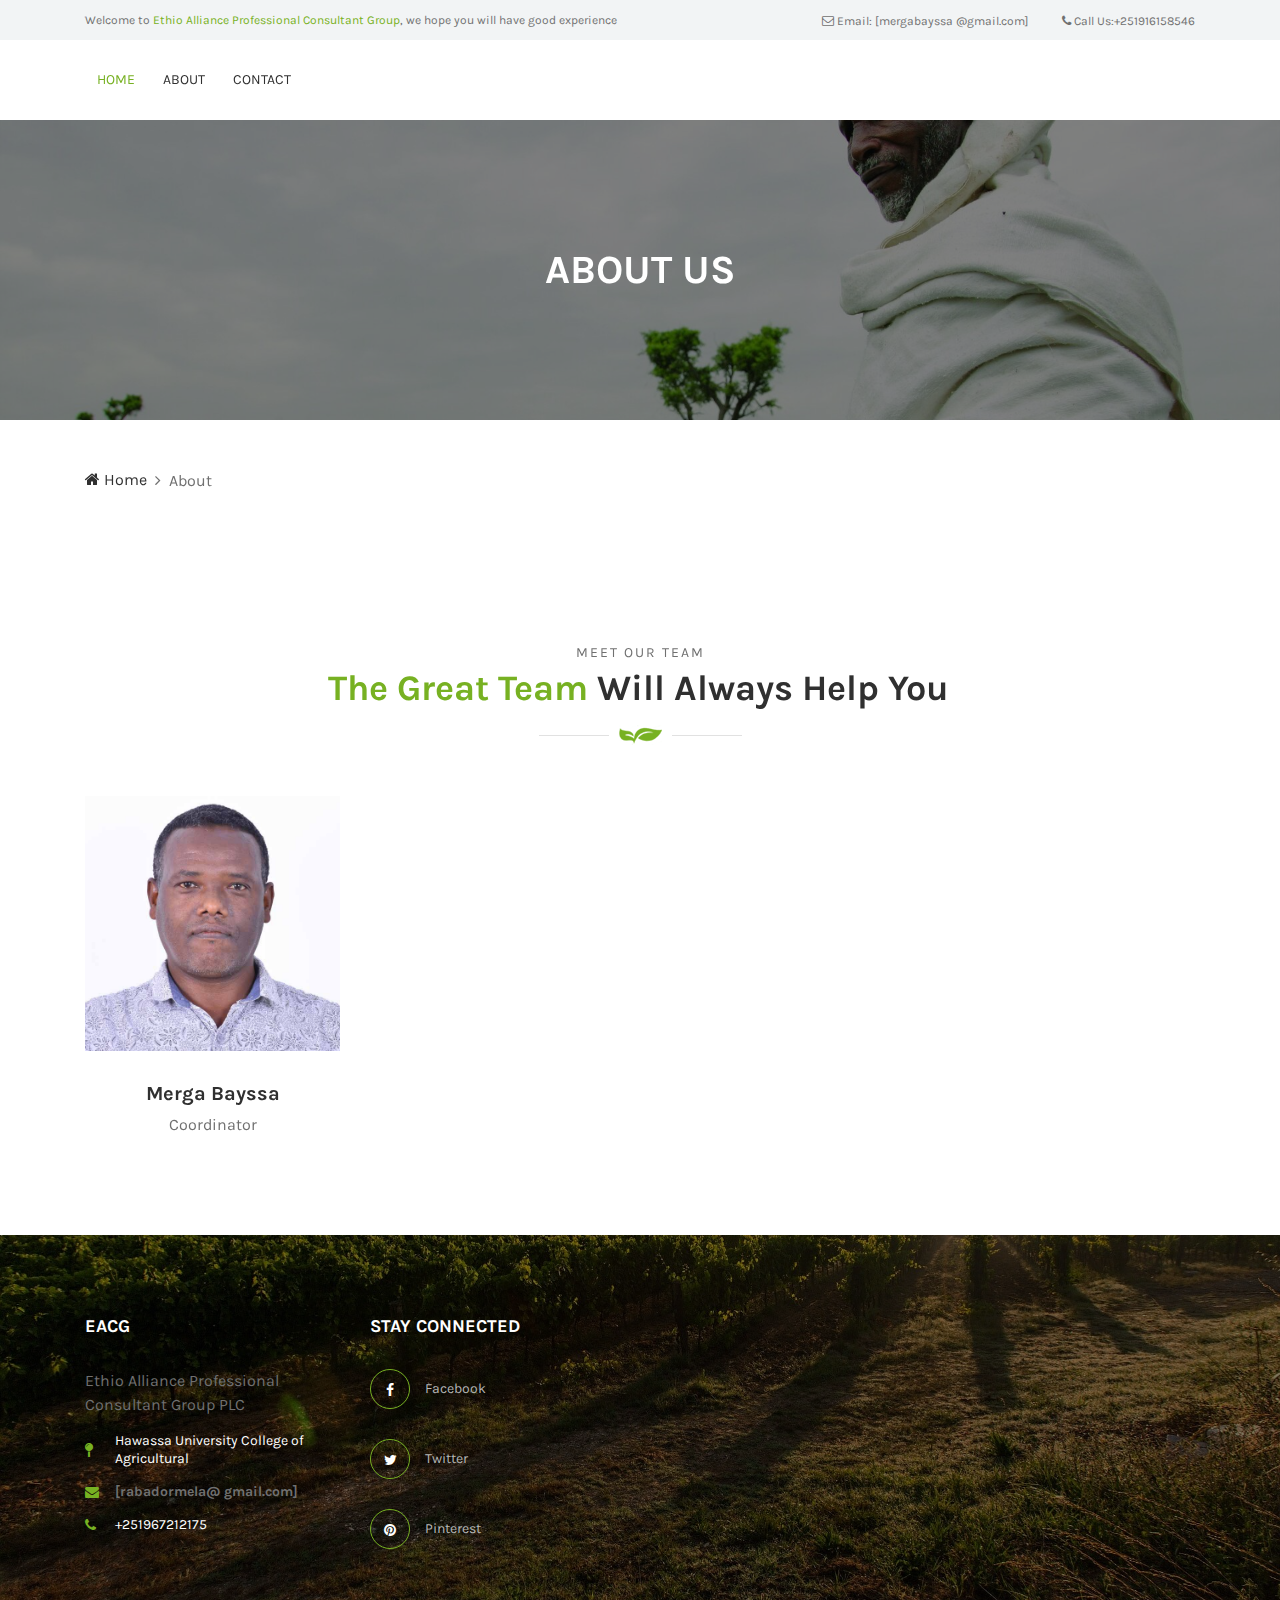
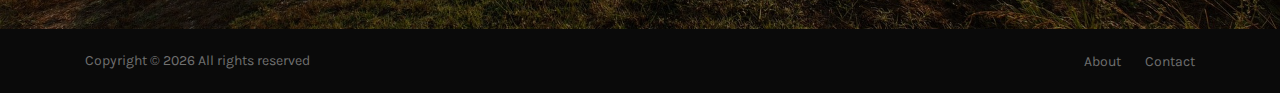
==== about.html @ c4856a06 "Add files via upload" ====
<!DOCTYPE html>
<html lang="en">


<head>
<meta charset="UTF-8">
<meta name="description" content="">
<meta http-equiv="X-UA-Compatible" content="IE=edge">
<meta name="viewport" content="width=device-width, initial-scale=1, shrink-to-fit=no">


<title>Ethio Alliance Professional Consultant Group&amp; | PLC</title>

<link rel="icon" href="img/core-img/xfavicon.ico.pagespeed.ic.JvyILRqWJ-.png">

<link rel="stylesheet" href="A.style.css.pagespeed.cf.rjlf8ud5Vx.css">
</head>
<body>

<div class="preloader d-flex align-items-center justify-content-center">
<div class="spinner"></div>
</div>

<header class="header-area">

<div class="top-header-area">
<div class="container">
<div class="row">
<div class="col-12">
<div class="top-header-content d-flex align-items-center justify-content-between">

<div class="top-header-meta">
  <p>Welcome to <span>Ethio Alliance Professional Consultant Group</span>, we hope you will have good
    experience</p>
</div>

<div class="top-header-meta text-right">
<a href="#" data-toggle="tooltip" data-placement="bottom" title="mergabayssa@gmail.com"><i class="fa fa-envelope-o" aria-hidden="true"></i> <span>Email: <span class="__cf_email__" data-cfemail="0d64636b626968687f6e7f686c79647b684d6a606c6461236e6260">[mergabayssa&#160;@gmail.com]</span></span></a>
<a href="#" data-toggle="tooltip" data-placement="bottom" title="+251916158546"><i class="fa fa-phone" aria-hidden="true"></i> <span>Call Us:+251916158546</span></a>
</div>
</div>
</div>
</div>
</div>
</div>

<div class="famie-main-menu">
<div class="classy-nav-container breakpoint-off">
<div class="container">

<nav class="classy-navbar justify-content-between" id="famieNav">
<div class="classy-navbar-toggler">
<span class="navbarToggler"><span></span><span></span><span></span></span>
</div>

<div class="classy-menu">

<div class="classycloseIcon">
<div class="cross-wrap"><span class="top"></span><span class="bottom"></span></div>
</div>

<div class="classynav">
<ul>
<li class="active"><a href="index.html">Home</a></li>
<li><a href="about.html">About</a></li>
<li><a href="contact.html">Contact</a></li>
</ul>



<div id="cartIcon">
<a href="#">

</a>
</div>
</div>

</div>
</nav>

<div class="search-form">
<form action="#">
<input type="search" name="search" id="search" placeholder="Type keywords &amp; press enter...">
<button type="submit" class="d-none"></button>
</form>

<div class="closeIcon"><i class="fa fa-times" aria-hidden="true"></i></div>
</div>
</div>
</div>
</div>
</header>


<div class="breadcrumb-area bg-img bg-overlay jarallax" style="background-image:url(img/bg-img/manpic1.jpg)">
<div class="container h-100">
<div class="row h-100 align-items-center">
<div class="col-12">
<div class="breadcrumb-text">
<h2>About Us</h2>
</div>
</div>
</div>
</div>
</div>
<div class="famie-breadcrumb">
<div class="container">
<nav aria-label="breadcrumb">
<ol class="breadcrumb">
<li class="breadcrumb-item"><a href="index.html"><i class="fa fa-home"></i> Home</a></li>
<li class="breadcrumb-item active" aria-current="page">About</li>
</ol>
</nav>
</div>
</div>
<section class="team-member-area section-padding-100-0">
<div class="container">
<div class="row">
<div class="col-12">

<div class="section-heading text-center">
<p>MEET OUR TEAM</p>
<h2><span>The Great Team</span> Will Always Help You</h2>
<img src="img/core-img/xdecor2.png.pagespeed.ic.isNR3swoqE.png" alt="">
</div>
</div>
</div>
<div class="row">

<div class="col-12 col-sm-6 col-lg-3">
<div class="single-team-member mb-100 wow fadeInUp" data-wow-delay="100ms">

<div class="team-img">
<img src="img/bg-img/DSC_1820.JPG" alt="">

<div class="team-social-info">
<a href="#" data-toggle="tooltip" data-placement="right" title="Facebook"><i class="fa fa-facebook"></i></a>
<a href="#" data-toggle="tooltip" data-placement="right" title="Twitter"><i class="fa fa-twitter"></i></a>
<a href="#" data-toggle="tooltip" data-placement="right" title="Pinterest"><i class="fa fa-pinterest"></i></a>
</div>
</div>

<div class="team-member-info">
<h5>Merga Bayssa</h5>
<h6>Coordinator</h6>
</div>
</div>
</div>
</section>


<footer class="footer-area">

  <div class="main-footer bg-img bg-overlay section-padding-80-0"
    style="background-image:url(img/bg-img/x3.jpg.pagespeed.ic.pDyk09G5jG.jpg)">
    <div class="container">
      <div class="row">

        <div class="col-12 col-sm-6 col-lg-3">
          <div class="footer-widget mb-80">
           <h5 class="widget-title">EACG</h5
            <p>Ethio Alliance Professional Consultant Group PLC</p>
            <div class="contact-info">
              <p><i class="fa fa-map-pin" aria-hidden="true"></i><span>Hawassa University College of Agricultural</span></p>
              <p><i class="fa fa-envelope" aria-hidden="true"></i><span><a
                    href="https://preview.colorlib.com/cdn-cgi/l/email-protection" class="__cf_email__"
                    data-cfemail="6d04030b02430908081f0e1f080c19041b082d0a000c0401430e0200">[rabadormela@&#160;gmail.com]</a></span>
              </p>
              <p><i class="fa fa-phone" aria-hidden="true"></i><span>+251967212175</span></p>
            </div>
          </div>
        </div>

        <div class="col-12 col-sm-6 col-lg-3">
          <div class="footer-widget mb-80">
            <h5 class="widget-title">STAY CONNECTED</h5>

            <div class="footer-social-info">
              <a href="#">
                <i class="fa fa-facebook" aria-hidden="true"></i>
                <span>Facebook</span>
              </a>
              <a href="#">
                <i class="fa fa-twitter" aria-hidden="true"></i>
                <span>Twitter</span>
              </a>
              <a href="#">
                <i class="fa fa-pinterest" aria-hidden="true"></i>
                <span>Pinterest</span>
              </a>
            </div>
          </div>
        </div>
      </div>
    </div>
  </div>

  <div class="copywrite-area">
    <div class="container">
      <div class="copywrite-text">
        <div class="row align-items-center">
          <div class="col-md-6">
            <p>
              Copyright &copy;
              <script data-cfasync="false"
                src="../../cdn-cgi/scripts/5c5dd728/cloudflare-static/email-decode.min.js"></script>
              <script>document.write(new Date().getFullYear());</script> All rights reserved


            </p>
          </div>
          <div class="col-md-6">
            <div class="footer-nav">
              <nav>
                <ul>
                  <li><a href="about.html">About</a></li>
                  <li><a href="contact.html">Contact</a></li>
                </ul>
              </nav>
            </div>
          </div>
        </div>
      </div>
    </div>
  </div>
</footer>



<script src="js/jquery.min.js"></script>

<script src="js/popper.min.js%2bbootstrap.min.js.pagespeed.jc.O3l8xT95G0.js"></script>
<script>eval(mod_pagespeed_vHXKvAFJhe);</script>

<script>eval(mod_pagespeed_1vTqLFw1Px);</script>

<script
  src="js/owl.carousel.min.js%2bclassynav.js%2bwow.min.js%2bjquery.sticky.js%2bjquery.magnific-popup.min.js%2bjquery.scrollup.min.js.pagespeed.jc.82D9nMP5r2.js"></script>
<script>eval(mod_pagespeed_B7F$vbKkQ$);</script>

<script>eval(mod_pagespeed_HuuE5e0zXC);</script>

<script>eval(mod_pagespeed_yDYrrVxm5I);</script>

<script>eval(mod_pagespeed_td53TCNGvA);</script>

<script>eval(mod_pagespeed_GCAHO6h2$i);</script>

<script>eval(mod_pagespeed_M_OMlSEZEP);</script>

<script src="js/jarallax.min.js%2bjarallax-video.min.js%2bactive.js.pagespeed.jc.5tDqwIAfvp.js"></script>
<script>eval(mod_pagespeed_$X6Hr8_6mj);</script>

<script>eval(mod_pagespeed_4y$qQxhyiv);</script>

<script>eval(mod_pagespeed_2P$lGKMt_6);</script>

<script async src="https://www.googletagmanager.com/gtag/js?id=UA-23581568-13"></script>
<script>
  window.dataLayer = window.dataLayer || [];
  function gtag() { dataLayer.push(arguments); }
  gtag('js', new Date());

  gtag('config', 'UA-23581568-13');
</script>
<script defer src="https://static.cloudflareinsights.com/beacon.min.js/v64f9daad31f64f81be21cbef6184a5e31634941392597"
  integrity="sha512-gV/bogrUTVP2N3IzTDKzgP0Js1gg4fbwtYB6ftgLbKQu/V8yH2+lrKCfKHelh4SO3DPzKj4/glTO+tNJGDnb0A=="
  data-cf-beacon='{"rayId":"6b9602c73dcf334e","token":"cd0b4b3a733644fc843ef0b185f98241","version":"2021.11.0","si":100}'
  crossorigin="anonymous"></script>
</body>

</html>
---- A.style.css.pagespeed.cf.rjlf8ud5Vx.css ----
@import url(https://fonts.googleapis.com/css?family=Karla:400,700);@import url(css/bootstrap.min.css);@import url(css/classy-nav.css);@import url(css/font-awesome.min.css);@import url(css/owl.carousel.min.css);@import url(css/animate.css);@import url(css/style.css);@import url(css/magnific-popup.css);*{margin:0;padding:0}body{font-family:"Karla",sans-serif;color:#707070}h1,h2,h3,h4,h5,h6{font-family:"Karla",sans-serif;color:#303030;line-height:1.3;font-weight:700}p{font-family:"Karla",sans-serif;color:#707070;font-size:14px;line-height:1.7;font-weight:400}a,a:focus,a:hover{-webkit-transition-duration:500ms;-o-transition-duration:500ms;transition-duration:500ms;text-decoration:none;outline:0 solid transparent;color:#707070;font-weight:700;font-size:14px;font-family:"Karla",sans-serif}ul{margin:0}ul li{list-style:none}img{height:auto;max-width:100%}.bg-img{background-position:center center;background-size:cover;background-repeat:no-repeat}.bg-white{background-color:#fff!important}.bg-dark{background-color:#0f1112!important}.bg-transparent{background-color:transparent!important}.bg-gray{background-color:#f2f4f5}.font-bold{font-weight:700}.font-light{font-weight:300}.bg-overlay{position:relative;z-index:2;background-position:center center;background-size:cover}.bg-overlay::after{background-color:rgba(0,0,0,.5);position:absolute;z-index:-1;top:0;left:0;width:100%;height:100%;content:""}.bg-fixed{background-attachment:fixed!important}input:focus{outline-style:none;box-shadow:none;border-color:transparent}.jarallax{position:relative;z-index:0}.jarallax>.jarallax-img{position:absolute;object-fit:cover;font-family:'object-fit: cover;';top:0;left:0;width:100%;height:100%;z-index:-1}.mt-15{margin-top:15px!important}.mt-30{margin-top:30px!important}.mt-50{margin-top:50px!important}.mt-70{margin-top:70px!important}.mt-100{margin-top:100px!important}.mb-15{margin-bottom:15px!important}.mb-30{margin-bottom:30px!important}.mb-50{margin-bottom:50px!important}.mb-70{margin-bottom:70px!important}.mb-80{margin-bottom:80px!important}.mb-100{margin-bottom:100px!important}.ml-15{margin-left:15px!important}.ml-30{margin-left:30px!important}.ml-50{margin-left:50px!important}.mr-15{margin-right:15px!important}.mr-30{margin-right:30px!important}.mr-50{margin-right:50px!important}.p-15{padding:15px!important}.p-30{padding:30px!important}.p-50{padding:50px!important}.pb-70{padding-bottom:70px!important}.px-30{padding-left:30px!important;padding-right:30px!important}.pt-30{padding-top:30px}.section-padding-100{padding-top:100px;padding-bottom:100px}.section-padding-100-0{padding-top:100px;padding-bottom:0}.section-padding-0-100{padding-top:0;padding-bottom:100px}.section-padding-100-50{padding-top:100px;padding-bottom:50px}.section-padding-80-0{padding-top:80px;padding-bottom:0}.preloader{background-color:#77b122;width:100%;height:100%;position:fixed;top:0;left:0;right:0;z-index:99999}.spinner{width:60px;height:60px;background-color:#fff;border-radius:100%;-webkit-animation:sk-scaleout 1s infinite ease-in-out;animation:sk-scaleout 1s infinite ease-in-out}@-webkit-keyframes sk-scaleout {
  0% {
    -webkit-transform: scale(0);
    -ms-transform: scale(0);
    transform: scale(0); }
  100% {
    -webkit-transform: scale(1);
    -ms-transform: scale(1);
    transform: scale(1);
    opacity: 0; } }@keyframes sk-scaleout {
  0% {
    -webkit-transform: scale(0);
    -ms-transform: scale(0);
    transform: scale(0); }
  100% {
    -webkit-transform: scale(1);
    -ms-transform: scale(1);
    transform: scale(1);
    opacity: 0; } }.section-heading{position:relative;z-index:1;margin-bottom:50px}.section-heading p{font-size:14px;letter-spacing:2px;text-transform:uppercase;margin-bottom:0}.section-heading h2{margin-bottom:10px;font-size:36px;margin-left:-3px}@media only screen and (min-width:992px) and (max-width:1199px){.section-heading h2{font-size:30px}}@media only screen and (min-width:768px) and (max-width:991px){.section-heading h2{font-size:30px}}.section-heading h2 span{color:#77b122}@media only screen and (max-width:767px){.section-heading h2{font-size:24px}}.section-heading.white h2,.section-heading.white p{color:#fff}.section-heading.white h2 span,.section-heading.white p span{color:#fff}#scrollUp{background-color:#77b122;border-radius:0;bottom:50px;color:#fff;font-size:14px;height:40px;line-height:42px;right:50px;text-align:center;width:40px;border-radius:0%;-webkit-transition-duration:500ms;-o-transition-duration:500ms;transition-duration:500ms;box-shadow:0 0 20px 0 rgba(0,0,0,.15)}#scrollUp:hover,#scrollUp:focus{background-color:#0f1112;color:#fff}@media only screen and (max-width:767px){#scrollUp{bottom:30px;right:30px;line-height:32px;width:30px;height:30px}}.famie-btn{background-color:#77b122;-webkit-transition-duration:500ms;-o-transition-duration:500ms;transition-duration:500ms;position:relative;z-index:1;display:inline-block;min-width:160px;height:50px;color:#fff;border-radius:0;padding:0 30px;font-size:16px;line-height:48px;font-weight:700;text-transform:uppercase}.famie-btn:hover,.famie-btn:focus{font-size:16px;font-weight:700;background-color:#0f1112;color:#fff;box-shadow:none}.checkout-btn{height:36px;line-height:36px;font-size:14px;border-radius:3px}.checkout-btn:hover,.checkout-btn:focus{font-size:14px;font-weight:700}.top-header-area{position:relative;z-index:1;width:100%;background-color:#f2f4f5}.top-header-content{position:relative;z-index:1;width:100%;height:40px;background-color:#f2f4f5}@media only screen and (max-width:767px){.top-header-content{-ms-flex-wrap:wrap;flex-wrap:wrap}}@media only screen and (min-width:768px) and (max-width:991px){.top-header-content{height:auto;padding:15px 0}}@media only screen and (max-width:767px){.top-header-content{height:auto;padding:10px 0}}.top-header-content .top-header-meta{position:relative;z-index:1;-webkit-box-flex:0;-ms-flex:0 0 50%;flex:0 0 50%;max-width:50%;width:50%}.top-header-content .top-header-meta p{margin-bottom:0;font-size:12px}.top-header-content .top-header-meta p span{color:#77b122}@media only screen and (max-width:767px){.top-header-content .top-header-meta p{font-size:11px}}.top-header-content .top-header-meta a{font-size:12px;color:#707070;font-weight:400}@media only screen and (min-width:768px) and (max-width:991px){.top-header-content .top-header-meta a{font-size:16px}}@media only screen and (max-width:767px){.top-header-content .top-header-meta a{font-size:16px}}@media only screen and (min-width:768px) and (max-width:991px){.top-header-content .top-header-meta a span{display:none}}@media only screen and (max-width:767px){.top-header-content .top-header-meta a span{display:none}}.top-header-content .top-header-meta a:first-child{margin-right:30px}.top-header-content .top-header-meta a:focus,.top-header-content .top-header-meta a:hover{color:#77b122}.header-area{position:relative;z-index:1000;width:100%}.header-area .famie-main-menu{position:relative;width:100%}.header-area .famie-main-menu .classy-nav-container{position:relative;z-index:1}.header-area .famie-main-menu .classy-nav-container .container{position:relative;z-index:1}.header-area .famie-main-menu .classy-navbar{padding:0;height:80px}@media only screen and (min-width:768px) and (max-width:991px){.header-area .famie-main-menu .classy-navbar{height:70px}}@media only screen and (max-width:767px){.header-area .famie-main-menu .classy-navbar{height:70px}}.header-area .famie-main-menu .classy-navbar .nav-brand{max-width:150px}@media only screen and (min-width:992px) and (max-width:1199px){.header-area .famie-main-menu .classy-navbar .nav-brand{max-width:120px}}@media only screen and (max-width:767px){.header-area .famie-main-menu .classy-navbar .nav-brand{max-width:110px}}.header-area .famie-main-menu .classy-navbar .classynav ul li a{font-weight:400;text-transform:uppercase;font-size:14px;color:#303030}.header-area .famie-main-menu .classy-navbar .classynav ul li a:focus,.header-area .famie-main-menu .classy-navbar .classynav ul li a:hover{color:#77b122}.header-area .famie-main-menu .classy-navbar .classynav ul li ul li a{text-transform:capitalize;padding:0 20px;font-size:14px;color:#0f1112;line-height:34px;height:35px}@media only screen and (min-width:768px) and (max-width:991px){.header-area .famie-main-menu .classy-navbar .classynav ul li ul li a{color:#707070}}@media only screen and (max-width:767px){.header-area .famie-main-menu .classy-navbar .classynav ul li ul li a{color:#707070}}.header-area .famie-main-menu .classy-navbar .classynav ul li ul li a::after{color:#0f1112}.header-area .famie-main-menu .classy-navbar .classynav ul li ul li a:focus,.header-area .famie-main-menu .classy-navbar .classynav ul li ul li a:hover{color:#77b122}.header-area .famie-main-menu .classy-navbar .classynav ul li.active a{color:#77b122}.header-area .is-sticky .famie-main-menu{z-index:9999;box-shadow:0 5px 50px 0 rgba(0,0,0,.2)}.header-area #searchIcon{position:relative;z-index:1;color:#303030;margin:0 25px;cursor:pointer;-webkit-transition-duration:500ms;-o-transition-duration:500ms;transition-duration:500ms;display:inline-block}.header-area #searchIcon:focus,.header-area #searchIcon:hover{color:#77b122}.header-area #cartIcon{position:relative;z-index:1;display:inline-block}.header-area #cartIcon a{display:inline-block;font-size:18px}.header-area #cartIcon a span{position:absolute;top:-5px;right:-5px;z-index:9;display:block;width:15px;height:15px;border-radius:50%;background-color:#77b122;color:#fff;font-size:10px;text-align:center;line-height:15px}.search-form{-webkit-transition-duration:500ms;-o-transition-duration:500ms;transition-duration:500ms;position:absolute;width:500px;background-color:#fff;z-index:1;right:0;bottom:-70px;height:50px;opacity:0;visibility:hidden;box-shadow:0 2px 15px 0 rgba(0,0,0,.15)}@media only screen and (max-width:767px){.search-form{width:280px;right:15px}}@media only screen and (min-width:576px) and (max-width:767px){.search-form{width:320px;right:0}}.search-form input{width:100%;height:50px;border-radius:0;border:none;padding:15px;font-size:12px;font-style:italic}.search-form .closeIcon{position:absolute;z-index:99;top:0;right:15px;font-size:12px;color:#707070;width:auto;height:16px;line-height:16px;top:50%;margin-top:-8px;cursor:pointer}.search-form .closeIcon:hover{color:#77b122}.search-form.search-active{opacity:1;visibility:visible;bottom:-55px}@media only screen and (min-width:768px) and (max-width:991px){.classynav{padding-bottom:70px}}@media only screen and (max-width:767px){.classynav{padding-bottom:70px}}@media only screen and (min-width:768px) and (max-width:991px){.classynav>ul{padding-bottom:20px}}@media only screen and (max-width:767px){.classynav>ul{padding-bottom:20px}}.hero-area{position:relative;z-index:1;width:100%}.single-welcome-slides{width:100%;height:800px;position:relative;z-index:1}@media only screen and (min-width:992px) and (max-width:1199px){.single-welcome-slides{height:550px}}@media only screen and (min-width:768px) and (max-width:991px){.single-welcome-slides{height:600px}}@media only screen and (max-width:767px){.single-welcome-slides{height:600px}}@media only screen and (min-width:480px) and (max-width:767px){.single-welcome-slides{height:450px}}.single-welcome-slides .welcome-content{position:relative;z-index:1}.single-welcome-slides .welcome-content h2{font-size:50px;text-transform:capitalize;color:#fff}@media only screen and (min-width:768px) and (max-width:991px){.single-welcome-slides .welcome-content h2{font-size:42px}}@media only screen and (max-width:767px){.single-welcome-slides .welcome-content h2{font-size:30px}}.single-welcome-slides .welcome-content p{color:#fff}.breadcrumb-area{position:relative;z-index:1;width:100%;height:300px}@media only screen and (min-width:992px) and (max-width:1199px){.breadcrumb-area{height:240px}}@media only screen and (min-width:768px) and (max-width:991px){.breadcrumb-area{height:200px}}@media only screen and (max-width:767px){.breadcrumb-area{height:150px}}.breadcrumb-area .breadcrumb-text{position:relative;z-index:1;text-align:center}.breadcrumb-area .breadcrumb-text h2{color:#fff;text-transform:uppercase;margin-bottom:0;font-size:40px}@media only screen and (max-width:767px){.breadcrumb-area .breadcrumb-text h2{font-size:24px}}.famie-breadcrumb{position:relative;z-index:1;padding-top:48px;padding-bottom:48px}.famie-breadcrumb .breadcrumb{padding:0;margin-bottom:0;background-color:transparent;border-radius:0}.famie-breadcrumb .breadcrumb .breadcrumb-item{color:#707070;font-size:16px;font-weight:400}@media only screen and (min-width:992px) and (max-width:1199px){.famie-breadcrumb .breadcrumb .breadcrumb-item{font-size:14px}}@media only screen and (min-width:768px) and (max-width:991px){.famie-breadcrumb .breadcrumb .breadcrumb-item{font-size:14px}}@media only screen and (max-width:767px){.famie-breadcrumb .breadcrumb .breadcrumb-item{font-size:12px}}.famie-breadcrumb .breadcrumb .breadcrumb-item a{color:#303030;font-size:16px;font-weight:400}@media only screen and (min-width:992px) and (max-width:1199px){.famie-breadcrumb .breadcrumb .breadcrumb-item a{font-size:14px}}@media only screen and (min-width:768px) and (max-width:991px){.famie-breadcrumb .breadcrumb .breadcrumb-item a{font-size:14px}}@media only screen and (max-width:767px){.famie-breadcrumb .breadcrumb .breadcrumb-item a{font-size:12px}}.famie-breadcrumb .breadcrumb .breadcrumb-item a:hover,.famie-breadcrumb .breadcrumb .breadcrumb-item a:focus{font-weight:400;color:#77b122}.famie-breadcrumb .breadcrumb-item+.breadcrumb-item::before{content:"\f105";font-family:"FontAwesome";color:#707070}.benefits-thumbnail{position:relative;z-index:1}.benefits-thumbnail img{border-radius:3px}.single-benefits-area{position:relative;z-index:1;text-align:center}.single-benefits-area img{margin-bottom:20px}.single-benefits-area h5{margin-bottom:0}@media only screen and (min-width:992px) and (max-width:1199px){.single-benefits-area h5{font-size:18px}}.famie-video-play{position:relative;z-index:1;border-radius:50%}.famie-video-play::after{position:absolute;content:'';width:100%;height:100%;border-radius:50%;background-color:rgba(0,0,0,.3);z-index:2;top:0;left:0}.famie-video-play img{border-radius:50%}.famie-video-play .play-icon{position:absolute;font-size:40px;color:#fff;top:50%;left:50%;-webkit-transform:translate(-50%,-50%);-ms-transform:translate(-50%,-50%);transform:translate(-50%,-50%);z-index:99}.services-area{position:relative;z-index:1;background-color:#f2f4f5}.services-area .services-thumbnail{-webkit-box-flex:0;-ms-flex:0 0 40%;flex:0 0 40%;max-width:40%;width:40%}@media only screen and (max-width:767px){.services-area .services-thumbnail{height:300px;-webkit-box-flex:0;-ms-flex:0 0 100%;flex:0 0 100%;max-width:100%;width:100%}}.services-area .services-content{-webkit-box-flex:0;-ms-flex:0 0 60%;flex:0 0 60%;max-width:60%;width:60%;padding-right:10%!important}@media only screen and (min-width:992px) and (max-width:1199px){.services-area .services-content{padding-right:48px!important}}@media only screen and (min-width:768px) and (max-width:991px){.services-area .services-content{padding-right:48px!important}}@media only screen and (max-width:767px){.services-area .services-content{-webkit-box-flex:0;-ms-flex:0 0 100%;flex:0 0 100%;max-width:100%;width:100%}}.single-service-area{position:relative;z-index:1}.single-service-area .service-title img{margin-right:15px}.single-service-area .service-title h5{margin-bottom:0;-webkit-transition-duration:500ms;-o-transition-duration:500ms;transition-duration:500ms}.single-service-area:focus .service-title h5,.single-service-area:hover .service-title h5{color:#77b122}.newsletter-area form{position:relative;z-index:1}.newsletter-area form .form-control{background-color:#fff}.newsletter-area form button.famie-btn{position:absolute;top:0;right:0;z-index:10;width:170px;height:48px;background-color:#77b122;cursor:pointer}@media only screen and (max-width:767px){.newsletter-area form button.famie-btn{width:130px}}.newsletter-area form button.famie-btn:hover{background-color:#0f1112}.single-product-area{position:relative;z-index:1}.single-product-area .product-thumbnail{position:relative;z-index:1}.single-product-area .product-thumbnail img{width:100%}.single-product-area .product-thumbnail .product-tags{position:absolute;left:20px;top:20px;z-index:9;padding:0 12px;border-radius:3px;background-color:#23c39f;font-size:12px;text-transform:uppercase;line-height:20px;height:20px;display:inline-block;color:#fff}.single-product-area .product-thumbnail .product-meta-data{-webkit-transition-duration:500ms;-o-transition-duration:500ms;transition-duration:500ms;position:absolute;width:100%;text-align:center;bottom:30px;opacity:0;visibility:hidden}.single-product-area .product-thumbnail .product-meta-data a{display:inline-block;width:40px;height:40px;border-radius:50%;background-color:#fff;box-shadow:0 3px 15px 0 rgba(0,0,0,.2);text-align:center;line-height:42px;margin:0 5px;font-size:16px}.single-product-area .product-thumbnail .product-meta-data a:focus,.single-product-area .product-thumbnail .product-meta-data a:hover{background-color:#77b122;color:#fff}.single-product-area .product-desc{position:relative;z-index:1}.single-product-area .product-desc .product-title{font-size:16px;margin-bottom:5px;font-weight:400;display:block}.single-product-area .product-desc .product-title:focus,.single-product-area .product-desc .product-title:hover{color:#77b122}.single-product-area .product-desc .price{margin-bottom:0;font-size:18px}.single-product-area .product-desc .price span{text-decoration:line-through;color:#707070;font-size:16px;font-weight:400}.single-product-area:focus .product-meta-data,.single-product-area:hover .product-meta-data{opacity:1;visibility:visible}.single-farming-practice-area{position:relative;z-index:1;-webkit-transition-duration:500ms;-o-transition-duration:500ms;transition-duration:500ms}.single-farming-practice-area .farming-practice-thumbnail{position:relative;z-index:1}.single-farming-practice-area .farming-practice-content{position:relative;z-index:1;padding-top:70px;-webkit-transition-duration:500ms;-o-transition-duration:500ms;transition-duration:500ms}.single-farming-practice-area .farming-practice-content h4{-webkit-transition-duration:500ms;-o-transition-duration:500ms;transition-duration:500ms}.single-farming-practice-area .farming-practice-content .farming-icon{position:absolute;-webkit-transition-duration:500ms;-o-transition-duration:500ms;transition-duration:500ms;left:50%;margin-left:-40px;top:-40px;width:80px;height:80px;line-height:80px;border-radius:40px;background-color:#fff;box-shadow:0 1px 3px 0 rgba(0,0,0,.15)}.single-farming-practice-area:focus .farming-practice-content h4,.single-farming-practice-area:hover .farming-practice-content h4{color:#77b122}.single-farming-practice-area:focus .farming-practice-content .farming-icon,.single-farming-practice-area:hover .farming-practice-content .farming-icon{box-shadow:0 4px 30px 0 rgba(0,0,0,.15)}.testimonial-slides .single-slide{position:relative;z-index:1}.testimonial-slides .single-slide .testi-text{position:relative;z-index:1;margin-bottom:30px}.testimonial-slides .single-slide .testi-text .quote-icon{margin-top:10px;-webkit-box-flex:0;-ms-flex:0 0 70px;flex:0 0 70px;max-width:70px;width:70px}@media only screen and (max-width:767px){.testimonial-slides .single-slide .testi-text .quote-icon{-webkit-box-flex:0;-ms-flex:0 0 50px;flex:0 0 50px;max-width:50px;width:50px}}.testimonial-slides .single-slide .testi-text .quote-icon img{width:auto!important}.testimonial-slides .single-slide .testi-text h5{font-size:18px;color:#fff;line-height:1.5;font-weight:400}@media only screen and (max-width:767px){.testimonial-slides .single-slide .testi-text h5{font-size:14px}}.testimonial-slides .single-slide .testimonial-thumbnail-name{position:relative;z-index:1;margin-left:70px}@media only screen and (max-width:767px){.testimonial-slides .single-slide .testimonial-thumbnail-name{margin-left:50px}}.testimonial-slides .single-slide .testimonial-thumbnail-name .testimonial-thumbnail{width:90px;border-radius:50%;border:3px solid #77b122}@media only screen and (max-width:767px){.testimonial-slides .single-slide .testimonial-thumbnail-name .testimonial-thumbnail{width:60px}}.testimonial-slides .single-slide .testimonial-thumbnail-name .testimonial-thumbnail img{border-radius:50%}.testimonial-slides .single-slide .testimonial-thumbnail-name .testimonial-name{margin-left:30px}@media only screen and (max-width:767px){.testimonial-slides .single-slide .testimonial-thumbnail-name .testimonial-name{margin-left:15px}}.testimonial-slides .single-slide .testimonial-thumbnail-name .testimonial-name h5{color:#fff;margin-bottom:5px}@media only screen and (max-width:767px){.testimonial-slides .single-slide .testimonial-thumbnail-name .testimonial-name h5{font-size:16px}}.testimonial-slides .single-slide .testimonial-thumbnail-name .testimonial-name h6{color:#77b122;margin-bottom:0}@media only screen and (max-width:767px){.testimonial-slides .single-slide .testimonial-thumbnail-name .testimonial-name h6{font-size:14px}}.testimonial-slides .owl-next,.testimonial-slides .owl-prev{-webkit-transition-duration:500ms;-o-transition-duration:500ms;transition-duration:500ms;position:absolute;bottom:0;right:0;z-index:2;font-size:30px;color:#fff}.testimonial-slides .owl-next:focus,.testimonial-slides .owl-next:hover,.testimonial-slides .owl-prev:focus,.testimonial-slides .owl-prev:hover{color:#77b122}.testimonial-slides .owl-prev{right:50px}.contact-maps{position:relative;z-index:1;width:100%;height:480px}@media only screen and (max-width:767px){.contact-maps{height:260px}}.contact-maps iframe{width:100%;height:100%;border:none!important}.about-us-thumbnail img{width:100%}.single-team-member{position:relative;z-index:1}.single-team-member .team-img{position:relative;z-index:1}.single-team-member .team-img img{width:100%}.single-team-member .team-img::after{-webkit-transition-duration:500ms;-o-transition-duration:500ms;transition-duration:500ms;position:absolute;width:100%;height:100%;background-color:rgba(0,0,0,.5);content:'';top:0;left:0;z-index:2;opacity:0;visibility:hidden}.single-team-member .team-img .team-social-info{position:absolute;z-index:99;top:20px;left:20px;-webkit-transition-duration:500ms;-o-transition-duration:500ms;transition-duration:500ms;opacity:0;visibility:hidden}.single-team-member .team-img .team-social-info a{display:block;width:30px;height:30px;border:1px solid #fff;color:#fff;text-align:center;line-height:30px;margin-bottom:15px;border-radius:50%}.single-team-member .team-img .team-social-info a:focus,.single-team-member .team-img .team-social-info a:hover{background-color:#77b122;color:#fff;border-color:#77b122}.single-team-member .team-member-info{position:relative;z-index:1;text-align:center;margin-top:30px}.single-team-member .team-member-info h6{font-weight:400;color:#707070;margin-bottom:0}.single-team-member:focus .team-img::after,.single-team-member:hover .team-img::after{visibility:visible;opacity:1}.single-team-member:focus .team-img .team-social-info,.single-team-member:hover .team-img .team-social-info{visibility:visible;opacity:1}.single-accordion.panel{background-color:#fff;border:none;border-radius:0;box-shadow:none;margin-bottom:0;border-bottom:1px solid #e1e1e1}.single-accordion:last-of-type{margin-bottom:0}.single-accordion h6{margin-bottom:0;text-transform:uppercase}.single-accordion h6 a{background-color:transparent;border-radius:0;color:#77b122;display:block;margin:0;padding:20px 20px 20px 40px;position:relative;font-size:20px;text-transform:capitalize;font-weight:700}@media only screen and (max-width:767px){.single-accordion h6 a{font-size:16px}}.single-accordion h6 a span{font-size:24px;position:absolute;left:0;text-align:center;top:20px}.single-accordion h6 a span.accor-open{opacity:0}.single-accordion h6 a.collapsed{color:#303030}.single-accordion h6 a.collapsed span.accor-close{opacity:0}.single-accordion h6 a.collapsed span.accor-open{opacity:1}.single-accordion .accordion-content{border-top:0 solid transparent;box-shadow:none}.single-accordion .accordion-content p{padding-bottom:20px;margin-bottom:0}.single-recent-blog{position:relative;z-index:1;margin-bottom:30px}.single-recent-blog:last-child{margin-bottom:0}.single-recent-blog .post-thumbnail{-webkit-box-flex:0;-ms-flex:0 0 70px;flex:0 0 70px;max-width:70px;width:70px;margin-right:30px}@media only screen and (min-width:992px) and (max-width:1199px){.single-recent-blog .post-thumbnail{margin-right:10px}}.single-recent-blog .post-content{position:relative;z-index:1}.single-recent-blog .post-content .post-title{color:#b7b7b7;display:block;font-size:14px;font-weight:400;margin-bottom:8px}.single-recent-blog .post-content .post-title:hover{color:#fff}.single-recent-blog .post-content .post-date{color:#fff;font-size:12px;margin-bottom:0}.single-recent-blog.style-2 .post-content .post-title{color:#303030}.single-recent-blog.style-2 .post-content .post-title:hover{color:#77b122}.single-recent-blog.style-2 .post-content .post-date{color:#707070}.featured-post-area{position:relative;z-index:1}.featured-post-area::before{content:"";position:absolute;height:50%;width:100%;z-index:5;bottom:0;left:0;background:rgba(0,0,0,.5);background:-webkit-linear-gradient(bottom,rgba(0,0,0,.5) 0%,rgba(0,0,0,.01) 90%,rgba(0,0,0,0) 100%);background:linear-gradient(to top,rgba(0,0,0,.5) 0%,rgba(0,0,0,.01) 90%,rgba(0,0,0,0) 100%)}.featured-post-area img{width:100%}.featured-post-area .post-content{position:absolute;width:100%;padding:50px;bottom:0;left:0;right:0;z-index:99}@media only screen and (max-width:767px){.featured-post-area .post-content{padding:30px}}.featured-post-area .post-content h6{color:#b7b7b7;font-weight:400}.featured-post-area .post-content h6 a{color:#b7b7b7;font-weight:400}.featured-post-area .post-content h6 a:focus,.featured-post-area .post-content h6 a:hover{color:#fff}.featured-post-area .post-content .post-title{font-size:24px;color:#fff;margin-bottom:0}@media only screen and (max-width:767px){.featured-post-area .post-content .post-title{font-size:20px}}.featured-post-area .post-content .post-title:focus,.featured-post-area .post-content .post-title:hover{color:#77b122}.single-blog-area{position:relative;z-index:1}.single-blog-area.style-2{background-color:#fff;padding:21px 30px;box-shadow:0 0 15px 0 rgba(0,0,0,.15);margin-bottom:30px}.single-blog-area.style-2:last-child{margin-bottom:0}.single-blog-area.style-2 .post-content h6{font-size:12px;font-weight:400;color:#b7b7b7;margin-bottom:5px}.single-blog-area.style-2 .post-content h6 a{font-size:12px;font-weight:400;color:#b7b7b7;margin-bottom:0}.single-blog-area.style-2 .post-content .post-title{display:block;font-size:20px;margin-bottom:10px;color:#303030}.single-blog-area.style-2 .post-content .post-title:focus,.single-blog-area.style-2 .post-content .post-title:hover{color:#77b122}@media only screen and (min-width:992px) and (max-width:1199px){.single-blog-area.style-2 .post-content .post-title{font-size:18px}}.single-blog-area.style-2 .post-content p{margin-bottom:0}.single-blog-post-area{position:relative;z-index:1}.single-blog-post-area h6{font-size:16px;font-weight:400;color:#b7b7b7;margin-bottom:5px}.single-blog-post-area h6 a{font-size:16px;font-weight:400;color:#b7b7b7;margin-bottom:0}.single-blog-post-area .post-title{font-size:30px;color:#303030;display:block;margin-bottom:25px}@media only screen and (min-width:768px) and (max-width:991px){.single-blog-post-area .post-title{font-size:24px}}@media only screen and (max-width:767px){.single-blog-post-area .post-title{font-size:20px}}.single-blog-post-area .post-title:focus,.single-blog-post-area .post-title:hover{color:#77b122}.single-blog-post-area img{margin-bottom:30px}.single-blog-post-area p{font-size:16px;margin-bottom:0}.pagination{position:relative;z-index:1;margin-bottom:100px;-webkit-box-pack:center;-ms-flex-pack:center;justify-content:center}.pagination .page-item .page-link{background-color:#fff;min-width:46px;height:46px;line-height:44px;font-size:16px;color:#707070;text-transform:uppercase;text-align:center;display:inline-block;border-radius:50%;padding:0 15px;margin:0 10px;border:1px solid #e1e1e1}.pagination .page-item .page-link:focus,.pagination .page-item .page-link:hover{border-color:#77b122;background-color:#77b122;color:#fff}.pagination .page-item.active .page-link{border-color:#77b122;background-color:#77b122;color:#fff}.comment_area{position:relative;z-index:1;border-top:1px solid #e1e1e1;border-bottom:1px solid #e1e1e1;padding-bottom:50px;padding-top:50px}.comment_area .comment-content .comment-author{-webkit-box-flex:0;-ms-flex:0 0 70px;flex:0 0 70px;min-width:70px;margin-right:20px;height:70px;border-radius:50%}.comment_area .comment-content .comment-author img{border-radius:50%}@media only screen and (max-width:767px){.comment_area .comment-content .comment-author{-webkit-box-flex:0;-ms-flex:0 0 40px;flex:0 0 40px;min-width:40px;margin-right:10px;height:40px}}.comment_area .comment-content .comment-meta{margin-bottom:30px}.comment_area .comment-content .comment-meta .comment-date{font-size:12px;color:#b7b7b7;text-transform:uppercase;margin-bottom:5px;display:block}.comment_area .comment-content .comment-meta h6{margin-bottom:10px;font-size:18px}.comment_area .comment-content .comment-meta p{margin-bottom:10px;font-size:14px;line-height:2}.comment_area .comment-content .comment-meta .reply{font-size:14px;font-weight:400;text-transform:uppercase;color:#303030}.comment_area .comment-content .comment-meta .reply:hover{color:#77b122}.comment_area .single_comment_area{margin-bottom:30px}.comment_area .single_comment_area:last-of-type{margin-bottom:0}.comment_area .children .single_comment_area{margin-left:50px;margin-top:30px}@media only screen and (max-width:767px){.comment_area .children .single_comment_area{margin-left:15px}}.news-details-content{position:relative;z-index:1;padding-bottom:50px;border-bottom:1px solid #e1e1e1}.news-details-content h6{color:#b7b7b7;font-size:18px;display:block;margin-bottom:5px;font-weight:400}.news-details-content h6 a{color:#b7b7b7;font-size:18px;margin-bottom:5px;font-weight:400}.news-details-content h6 a:hover{color:#77b122}.news-details-content h2{font-size:36px;display:block;margin-bottom:30px}@media only screen and (min-width:768px) and (max-width:991px){.news-details-content h2{font-size:30px}}@media only screen and (max-width:767px){.news-details-content h2{font-size:24px}}.news-details-content p{font-weight:400;font-size:16px;margin-bottom:30px}.single-widget-area{position:relative;z-index:1;margin-bottom:80px}.single-widget-area .widget-title{margin-bottom:30px;font-size:22px;font-weight:700;text-transform:capitalize}.search-widget-form{position:relative;z-index:1}.search-widget-form .form-control{padding:0 15px;margin-bottom:0}.search-widget-form button{position:absolute;width:auto;height:48px;line-height:50px;top:0;right:15px;border:none;font-size:18px;color:#707070;z-index:99;background-color:transparent;cursor:pointer}.cata-list{position:relative;z-index:1}.cata-list li a{display:block;font-size:16px;padding:10px 0;border-bottom:1px solid #e1e1e1;color:#707070;font-weight:400}.cata-list li a:hover,.cata-list li a:focus{color:#77b122}.cata-list li:first-child a{padding-top:0}.cata-list li:last-child a{border-bottom:none;padding-bottom:0}.cata-list.shop-page li a{font-size:14px;padding:5px 0;border-bottom:none}.famie-tags{position:relative;z-index:1;display:-webkit-box;display:-ms-flexbox;display:flex;-ms-flex-wrap:wrap;flex-wrap:wrap;margin-left:-5px}.famie-tags li a{display:inline-block;padding:5px 15px;background-color:#f2f4f5;margin:5px;color:#707070;font-weight:400}.famie-tags li a:focus,.famie-tags li a:hover{background-color:#77b122;color:#fff}.single-best-product{position:relative;z-index:1;margin-bottom:30px}.single-best-product:last-child{margin-bottom:0}.single-best-product .product-thumbnail{-webkit-box-flex:0;-ms-flex:0 0 90px;flex:0 0 90px;max-width:90px;width:90px}.single-best-product .product-info{padding-left:20px}.single-best-product .product-info .pro-name{font-weight:400;color:#707070;display:block;margin-bottom:5px;font-size:16px}.single-best-product .product-info .pro-name:focus,.single-best-product .product-info .pro-name:hover{color:#77b122}.single-best-product .product-info h6{margin-bottom:0;font-size:18px}.single-best-product .product-info .product-rating i{font-size:10px;color:#ff9800}.famie-blockquote{position:relative;z-index:1;margin:50px 0}.famie-blockquote .quote-icon{-webkit-box-flex:0;-ms-flex:0 0 80px;flex:0 0 80px;max-width:80px;width:80px}@media only screen and (max-width:767px){.famie-blockquote .quote-icon{-webkit-box-flex:0;-ms-flex:0 0 50px;flex:0 0 50px;max-width:50px;width:50px}}.famie-blockquote .quote-text h5{font-weight:700;line-height:1.5;margin-bottom:15px}@media only screen and (max-width:767px){.famie-blockquote .quote-text h5{font-size:16px}}.famie-blockquote .quote-text span{font-weight:700;color:#77b122;text-transform:uppercase}.share-post{position:relative;z-index:1}@media only screen and (max-width:767px){.share-post{margin-bottom:30px}}.share-post span{font-size:16px;color:#b7b7b7;font-weight:400;margin-right:15px;text-transform:capitalize}.share-post .share-icons{position:relative;z-index:1}.share-post .share-icons a{display:inline-block;width:40px;height:40px;border-radius:50%;border:1px solid #e1e1e1;margin-right:10px;text-align:center;line-height:38px;color:#707070}.share-post .share-icons a:focus,.share-post .share-icons a:hover{background-color:#77b122;color:#fff;border-color:#77b122}.post-author-area{position:relative;z-index:1;padding:50px 0}.post-author-area .post-author-img{-webkit-box-flex:0;-ms-flex:0 0 80px;flex:0 0 80px;max-width:80px;width:80px;margin-right:30px;border-radius:50%}.post-author-area .post-author-img img{border-radius:50%}.post-author-area .post-author-description h6{font-size:18px}.post-author-area .post-author-description p{margin-bottom:0}.shop-filters{position:relative;z-index:1;padding-bottom:15px;border-bottom:1px solid #e1e1e1}.shop-filters h6{color:#b7b7b7;margin-bottom:0}.shop-filters .produtc-view-mode a{display:inline-block;margin-left:15px;font-size:20px}.shop-filters .produtc-view-mode a:hover,.shop-filters .produtc-view-mode a:focus{color:#77b122}.cart-table{position:relative;z-index:1}.cart-table tbody{display:block;position:relative;z-index:1;border-bottom:1px solid #e1e1e1;padding-bottom:15px}.cart-table tbody tr td{vertical-align:middle;border-top:none}.cart-table tbody tr td.cart_product_img a img{max-width:60px}.cart-table tbody tr td.cart_product_desc p{margin-bottom:2px}.cart-table tbody tr td.cart_product_desc h6{margin-bottom:0}.cart-table tbody tr td.pro-close a{display:inline-block;width:26px;height:26px;font-size:16px;text-align:center;line-height:29px;background-color:transparent;border-radius:50%;color:red}.cart-table tbody tr td.pro-close a:hover{background-color:#f2f4f5}.cart-summary{position:relative;z-index:1}.cart-summary .sub-total h6{color:#b7b7b7;margin-bottom:0;font-size:14px}.cart-summary .total-price h6{margin-bottom:0}.shop-area{position:relative;z-index:1}@media only screen and (max-width:767px){.shop-area{padding-bottom:0!important}.shop-area .col-12.col-md-4{-webkit-box-ordinal-group:31;-ms-flex-order:30;order:30;margin-top:100px}}.footer-area{position:relative;z-index:1;background-color:#fff}.footer-area .footer-widget{position:relative;z-index:1}.footer-area .footer-widget .widget-title{font-size:18px;font-weight:700;margin-bottom:30px;color:#fff}.footer-area .footer-widget p{color:#fff;margin-bottom:15px}.contact-info{position:relative;z-index:1}.contact-info p{display:-webkit-box;display:-ms-flexbox;display:flex;-webkit-box-align:center;-ms-flex-align:center;align-items:center;margin-bottom:20px;line-height:1.3}.contact-info p i{-webkit-box-flex:0;-ms-flex:0 0 30px;flex:0 0 30px;max-width:30px;width:30px;color:#77b122}.contact-info p:last-child{margin-bottom:0}.footer-widget-nav{position:relative;z-index:1}.footer-widget-nav ul{display:-webkit-box;display:-ms-flexbox;display:flex;-webkit-box-align:center;-ms-flex-align:center;align-items:center;-ms-flex-wrap:wrap;flex-wrap:wrap}.footer-widget-nav ul li{-webkit-box-flex:0;-ms-flex:0 0 50%;flex:0 0 50%;max-width:50%;width:50%}.footer-widget-nav ul li a{color:#b7b7b7;display:block;margin-bottom:15px;font-weight:400}.footer-widget-nav ul li a:focus,.footer-widget-nav ul li a:hover{color:#fff}.copywrite-area{position:relative;z-index:1;padding:20px 0;background-color:#0a0a0a}.copywrite-area .copywrite-text p{font-size:14px;margin-bottom:0;font-weight:400;color:#707070}@media only screen and (min-width:992px) and (max-width:1199px){.copywrite-area .copywrite-text p{font-size:12px}}@media only screen and (min-width:768px) and (max-width:991px){.copywrite-area .copywrite-text p{font-size:12px}}@media only screen and (max-width:767px){.copywrite-area .copywrite-text p{font-size:12px}}.copywrite-area .copywrite-text a{color:#fff;font-size:14px;font-weight:400}@media only screen and (min-width:992px) and (max-width:1199px){.copywrite-area .copywrite-text a{font-size:12px}}@media only screen and (min-width:768px) and (max-width:991px){.copywrite-area .copywrite-text a{font-size:12px}}@media only screen and (max-width:767px){.copywrite-area .copywrite-text a{font-size:12px}}.copywrite-area .copywrite-text a:focus,.copywrite-area .copywrite-text a:hover{color:#77b122}.copywrite-area .footer-nav{position:relative;z-index:1}.copywrite-area .footer-nav ul{display:-webkit-box;display:-ms-flexbox;display:flex;-webkit-box-pack:end;-ms-flex-pack:end;justify-content:flex-end;-ms-flex-wrap:wrap;flex-wrap:wrap;-webkit-box-align:center;-ms-flex-align:center;align-items:center}@media only screen and (max-width:767px){.copywrite-area .footer-nav ul{margin-top:10px;-webkit-box-pack:start;-ms-flex-pack:start;justify-content:flex-start}}.copywrite-area .footer-nav ul li a{display:inline-block;color:#707070;font-size:14px;padding:0 12px;font-weight:400}@media only screen and (min-width:768px) and (max-width:991px){.copywrite-area .footer-nav ul li a{font-size:12px;padding:0 5px}}@media only screen and (max-width:767px){.copywrite-area .footer-nav ul li a{padding:0 5px;font-size:12px}}.copywrite-area .footer-nav ul li a:focus,.copywrite-area .footer-nav ul li a:hover{font-weight:400;color:#77b122}.copywrite-area .footer-nav ul li:last-child a{padding-right:0}@media only screen and (max-width:767px){.copywrite-area .footer-nav ul li:first-child a{padding-left:0}}.footer-social-info{position:relative;z-index:1}.footer-social-info a{display:block;display:-webkit-box;display:-ms-flexbox;display:flex;-webkit-box-align:center;-ms-flex-align:center;align-items:center;margin-bottom:30px}.footer-social-info a:last-child{margin-bottom:0}.footer-social-info a i{-webkit-transition-duration:500ms;-o-transition-duration:500ms;transition-duration:500ms;width:40px;height:40px;border-radius:50%;text-align:center;color:#fff;border:1px solid #77b122;line-height:40px}.footer-social-info a span{color:#b7b7b7;font-size:14px;display:inline-block;margin-left:15px;font-weight:400}.footer-social-info a:focus i,.footer-social-info a:hover i{background-color:#77b122}.footer-social-info a:focus span,.footer-social-info a:hover span{color:#fff}.contact-info-area{position:relative;z-index:1}.contact-info-area .c-border{border-bottom:1px solid #e1e1e1}.single-information-area{position:relative;z-index:1}.single-information-area .contact-icon{width:70px;height:70px;border-radius:50%;background-color:#77b122;text-align:center;font-size:30px;line-height:70px;color:#fff;margin:0 auto 30px}.single-information-area h6{font-size:18px;color:#707070;margin-bottom:0;font-weight:400}@media only screen and (min-width:768px) and (max-width:991px){.single-information-area h6{font-size:15px}}.form-control{position:relative;z-index:2;height:48px;width:100%;background-color:#fff;font-size:12px;margin-bottom:30px;padding:10px 30px;color:#707070;-webkit-transition-duration:500ms;-o-transition-duration:500ms;transition-duration:500ms;border:1px solid #e1e1e1;border-radius:2px}.form-control:focus{box-shadow:none;background-color:#fff;border-color:#77b122}@media only screen and (max-width:767px){.form-control{padding:10px 15px}}select.form-control{-webkit-appearance:none;-moz-appearance:none;appearance:none}textarea.form-control{height:100px}
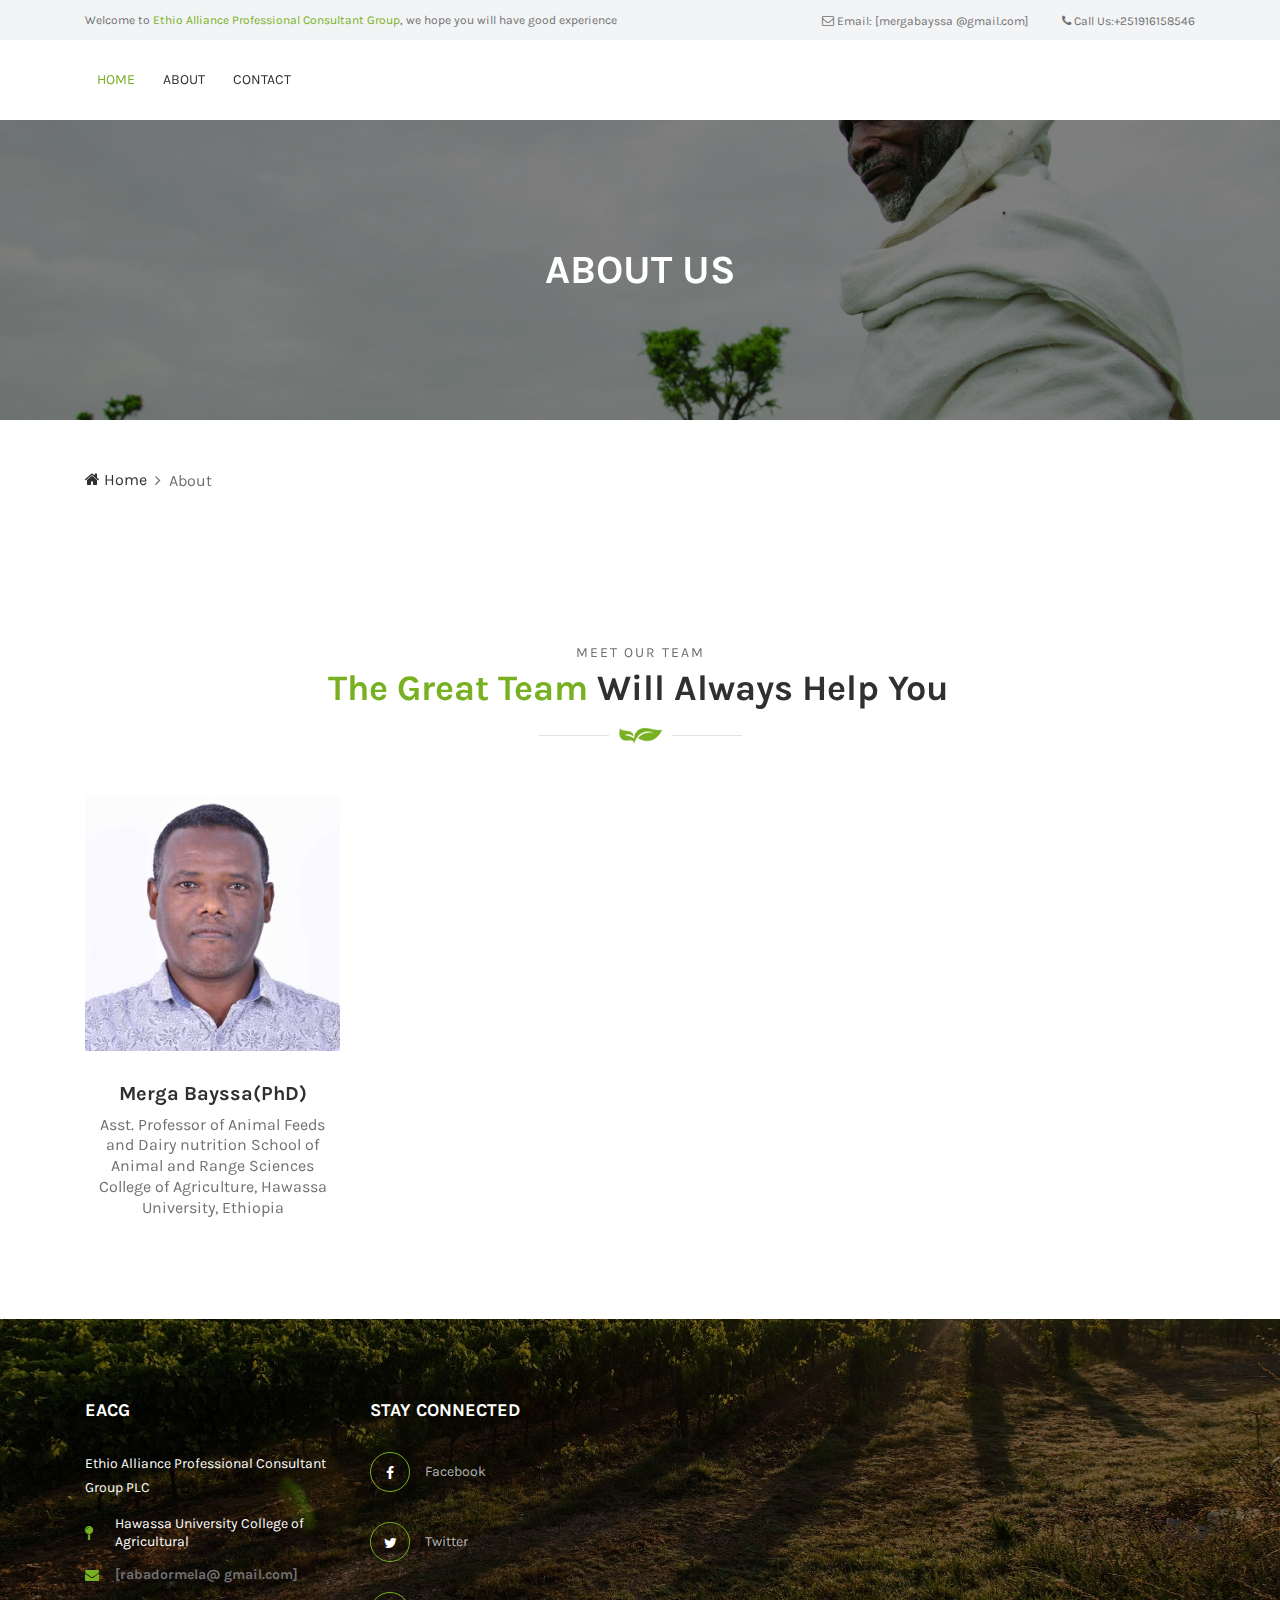
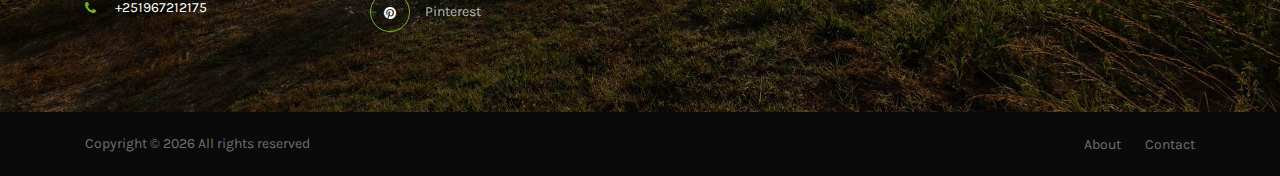
==== commit ba299d70: "Update about.html" ====
--- a/about.html
+++ b/about.html
@@ -11,16 +11,11 @@
 
 <title>Ethio Alliance Professional Consultant Group&amp; | PLC</title>
 
-<link rel="icon" href="img/core-img/xfavicon.ico.pagespeed.ic.JvyILRqWJ-.png">
+<link rel="icon" href="img/core-img/webfavicon.ico">
 
 <link rel="stylesheet" href="A.style.css.pagespeed.cf.rjlf8ud5Vx.css">
 </head>
 <body>
-
-<div class="preloader d-flex align-items-center justify-content-center">
-<div class="spinner"></div>
-</div>
-
 <header class="header-area">
 
 <div class="top-header-area">
@@ -141,8 +136,10 @@
 </div>
 
 <div class="team-member-info">
-<h5>Merga Bayssa</h5>
-<h6>Coordinator</h6>
+<h5>Merga Bayssa(PhD)</h5>
+<h6>Asst. Professor of Animal Feeds and Dairy nutrition
+School of Animal and Range Sciences
+College of Agriculture, Hawassa University, Ethiopia</h6>
 </div>
 </div>
 </div>
@@ -158,7 +155,7 @@
 
         <div class="col-12 col-sm-6 col-lg-3">
           <div class="footer-widget mb-80">
-           <h5 class="widget-title">EACG</h5
+           <h5 class="widget-title">EACG</h5>
             <p>Ethio Alliance Professional Consultant Group PLC</p>
             <div class="contact-info">
               <p><i class="fa fa-map-pin" aria-hidden="true"></i><span>Hawassa University College of Agricultural</span></p>
@@ -269,4 +266,4 @@
   crossorigin="anonymous"></script>
 </body>
 
-</html>+</html>
